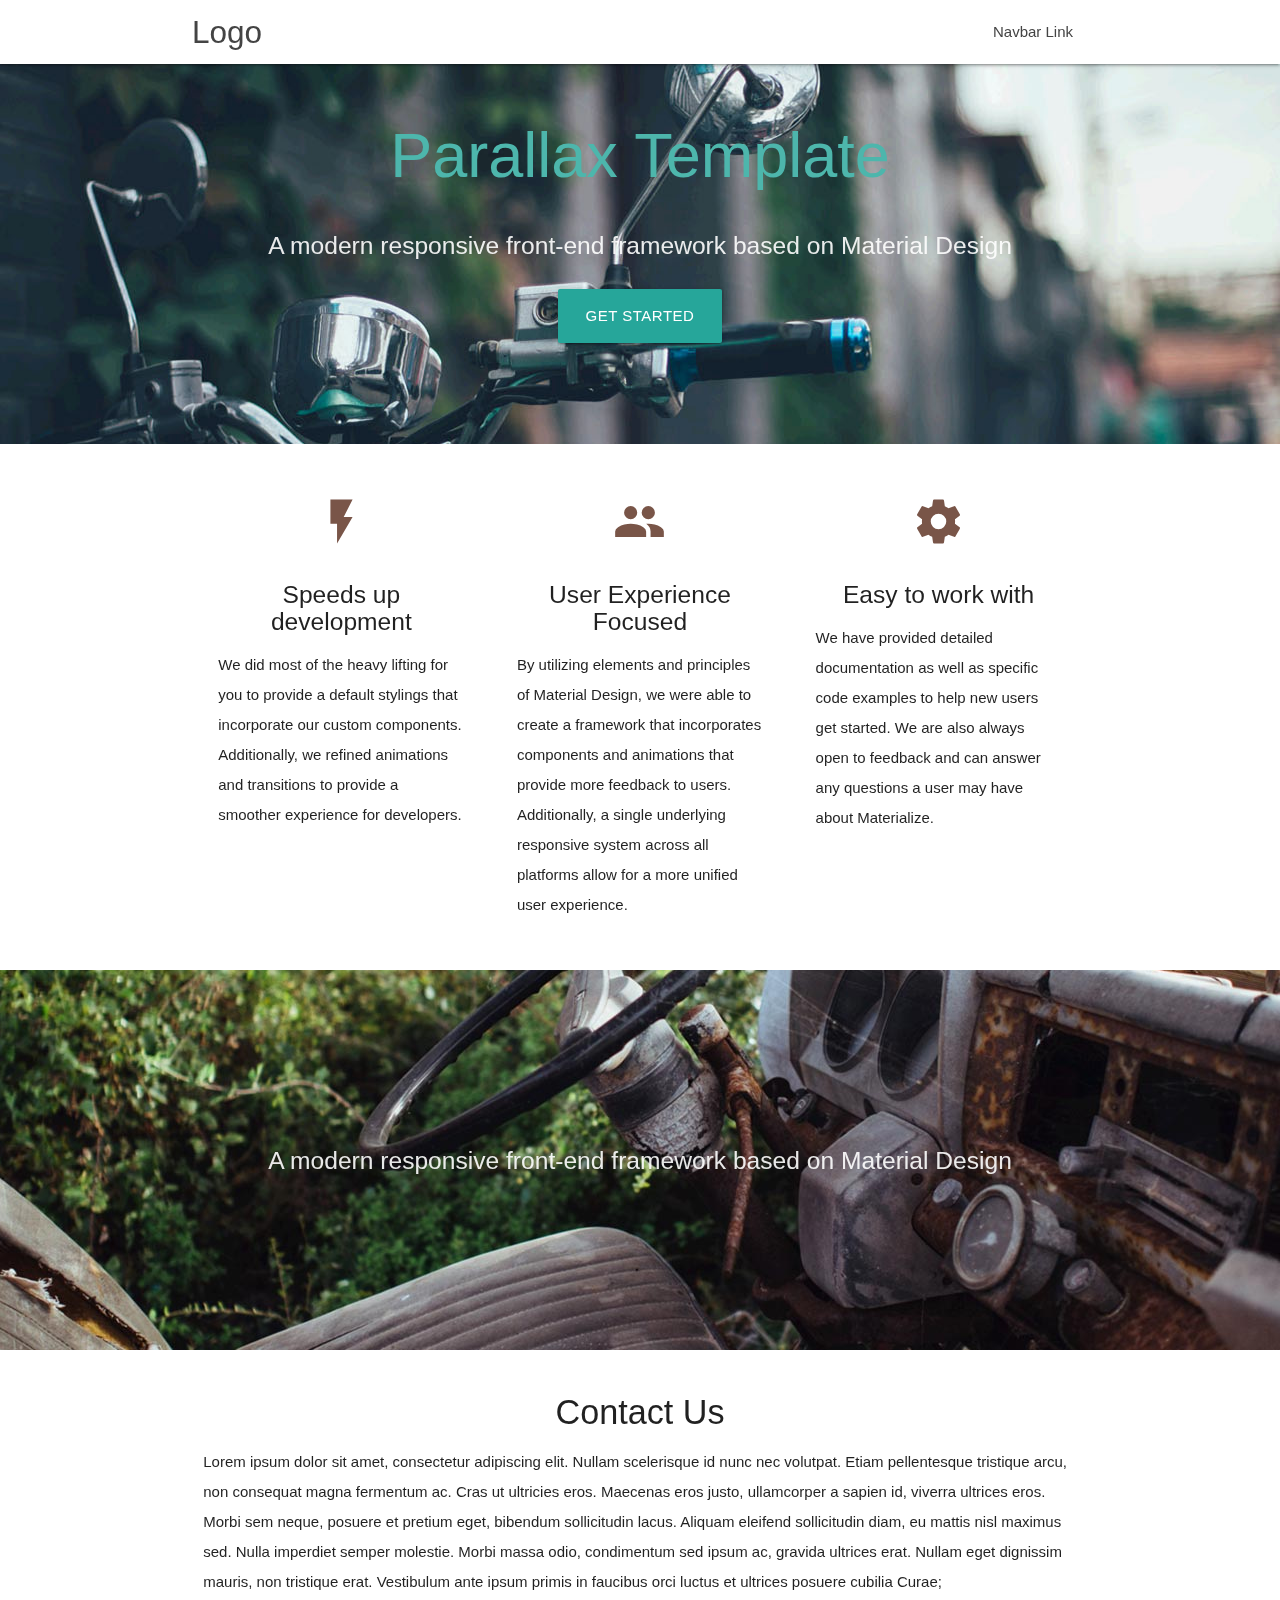
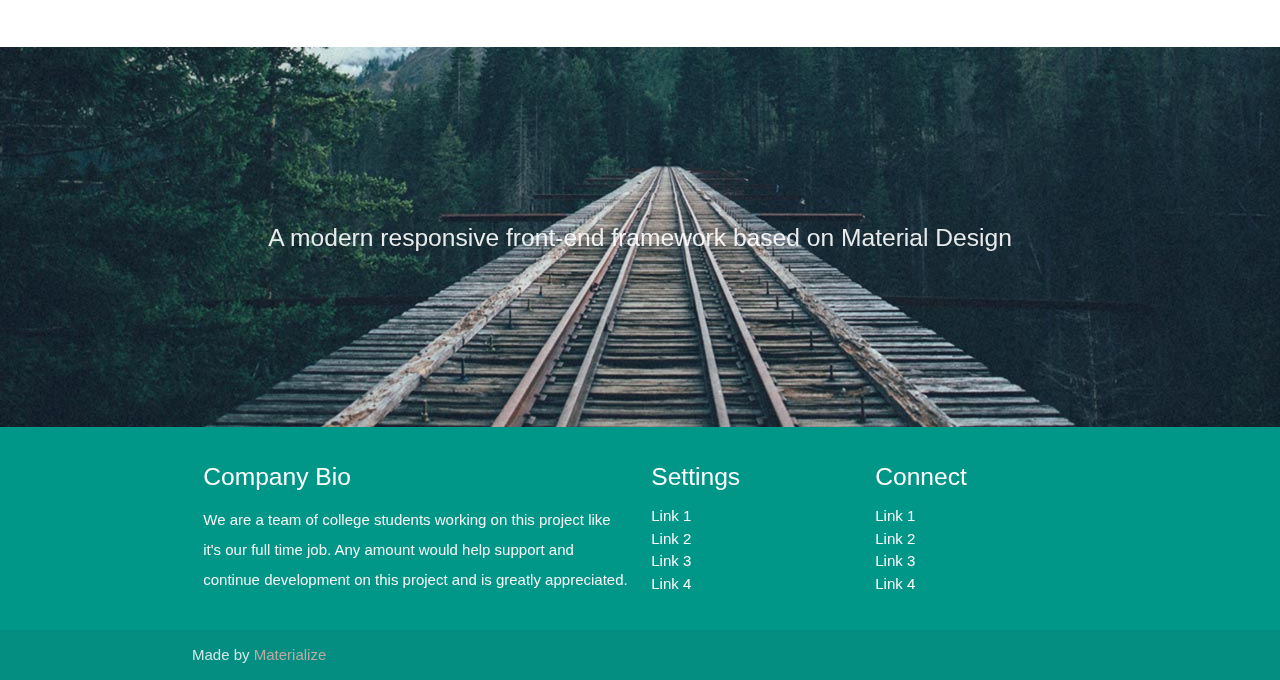
==== index.html @ 7babe15e "initial commit" ====
<!DOCTYPE html>
<html lang="en">

<head>
    <meta http-equiv="Content-Type" content="text/html; charset=UTF-8" />
    <meta name="viewport" content="width=device-width, initial-scale=1" />
    <title>Parallax Template - Materialize</title>

    <!-- CSS  -->
    <link href="https://fonts.googleapis.com/icon?family=Material+Icons" rel="stylesheet">
    <link href="css/materialize.css" type="text/css" rel="stylesheet" media="screen,projection" />
    <link href="css/style.css" type="text/css" rel="stylesheet" media="screen,projection" />
</head>

<body>
    <nav class="white" role="navigation">
        <div class="nav-wrapper container">
            <a id="logo-container" href="#" class="brand-logo">Logo</a>
            <ul class="right hide-on-med-and-down">
                <li>
                    <a href="#">Navbar Link</a>
                </li>
            </ul>

            <ul id="nav-mobile" class="sidenav">
                <li>
                    <a href="#">Navbar Link</a>
                </li>
            </ul>
            <a href="#" data-target="nav-mobile" class="sidenav-trigger">
                <i class="material-icons">menu</i>
            </a>
        </div>
    </nav>

    <div id="index-banner" class="parallax-container">
        <div class="section no-pad-bot">
            <div class="container">
                <br>
                <br>
                <h1 class="header center teal-text text-lighten-2">Parallax Template</h1>
                <div class="row center">
                    <h5 class="header col s12 light">A modern responsive front-end framework based on Material Design</h5>
                </div>
                <div class="row center">
                    <a href="http://materializecss.com/getting-started.html" id="download-button" class="btn-large waves-effect waves-light teal lighten-1">Get Started</a>
                </div>
                <br>
                <br>

            </div>
        </div>
        <div class="parallax">
            <img src="images/background1.jpg" alt="Unsplashed background img 1">
        </div>
    </div>


    <div class="container">
        <div class="section">

            <!--   Icon Section   -->
            <div class="row">
                <div class="col s12 m4">
                    <div class="icon-block">
                        <h2 class="center brown-text">
                            <i class="material-icons">flash_on</i>
                        </h2>
                        <h5 class="center">Speeds up development</h5>

                        <p class="light">We did most of the heavy lifting for you to provide a default stylings that incorporate our custom
                            components. Additionally, we refined animations and transitions to provide a smoother experience
                            for developers.</p>
                    </div>
                </div>

                <div class="col s12 m4">
                    <div class="icon-block">
                        <h2 class="center brown-text">
                            <i class="material-icons">group</i>
                        </h2>
                        <h5 class="center">User Experience Focused</h5>

                        <p class="light">By utilizing elements and principles of Material Design, we were able to create a framework that
                            incorporates components and animations that provide more feedback to users. Additionally, a single
                            underlying responsive system across all platforms allow for a more unified user experience.</p>
                    </div>
                </div>

                <div class="col s12 m4">
                    <div class="icon-block">
                        <h2 class="center brown-text">
                            <i class="material-icons">settings</i>
                        </h2>
                        <h5 class="center">Easy to work with</h5>

                        <p class="light">We have provided detailed documentation as well as specific code examples to help new users get started.
                            We are also always open to feedback and can answer any questions a user may have about Materialize.</p>
                    </div>
                </div>
            </div>

        </div>
    </div>


    <div class="parallax-container valign-wrapper">
        <div class="section no-pad-bot">
            <div class="container">
                <div class="row center">
                    <h5 class="header col s12 light">A modern responsive front-end framework based on Material Design</h5>
                </div>
            </div>
        </div>
        <div class="parallax">
            <img src="images/background2.jpg" alt="Unsplashed background img 2">
        </div>
    </div>

    <div class="container">
        <div class="section">

            <div class="row">
                <div class="col s12 center">
                    <h3>
                        <i class="mdi-content-send brown-text"></i>
                    </h3>
                    <h4>Contact Us</h4>
                    <p class="left-align light">Lorem ipsum dolor sit amet, consectetur adipiscing elit. Nullam scelerisque id nunc nec volutpat. Etiam
                        pellentesque tristique arcu, non consequat magna fermentum ac. Cras ut ultricies eros. Maecenas eros
                        justo, ullamcorper a sapien id, viverra ultrices eros. Morbi sem neque, posuere et pretium eget,
                        bibendum sollicitudin lacus. Aliquam eleifend sollicitudin diam, eu mattis nisl maximus sed. Nulla
                        imperdiet semper molestie. Morbi massa odio, condimentum sed ipsum ac, gravida ultrices erat. Nullam
                        eget dignissim mauris, non tristique erat. Vestibulum ante ipsum primis in faucibus orci luctus et
                        ultrices posuere cubilia Curae;</p>
                </div>
            </div>

        </div>
    </div>


    <div class="parallax-container valign-wrapper">
        <div class="section no-pad-bot">
            <div class="container">
                <div class="row center">
                    <h5 class="header col s12 light">A modern responsive front-end framework based on Material Design</h5>
                </div>
            </div>
        </div>
        <div class="parallax">
            <img src="images/background3.jpg" alt="Unsplashed background img 3">
        </div>
    </div>

    <footer class="page-footer teal">
        <div class="container">
            <div class="row">
                <div class="col l6 s12">
                    <h5 class="white-text">Company Bio</h5>
                    <p class="grey-text text-lighten-4">We are a team of college students working on this project like it's our full time job. Any amount would
                        help support and continue development on this project and is greatly appreciated.</p>


                </div>
                <div class="col l3 s12">
                    <h5 class="white-text">Settings</h5>
                    <ul>
                        <li>
                            <a class="white-text" href="#!">Link 1</a>
                        </li>
                        <li>
                            <a class="white-text" href="#!">Link 2</a>
                        </li>
                        <li>
                            <a class="white-text" href="#!">Link 3</a>
                        </li>
                        <li>
                            <a class="white-text" href="#!">Link 4</a>
                        </li>
                    </ul>
                </div>
                <div class="col l3 s12">
                    <h5 class="white-text">Connect</h5>
                    <ul>
                        <li>
                            <a class="white-text" href="#!">Link 1</a>
                        </li>
                        <li>
                            <a class="white-text" href="#!">Link 2</a>
                        </li>
                        <li>
                            <a class="white-text" href="#!">Link 3</a>
                        </li>
                        <li>
                            <a class="white-text" href="#!">Link 4</a>
                        </li>
                    </ul>
                </div>
            </div>
        </div>
        <div class="footer-copyright">
            <div class="container">
                Made by
                <a class="brown-text text-lighten-3" href="http://materializecss.com">Materialize</a>
            </div>
        </div>
    </footer>


    <!--  Scripts-->
    <script src="https://code.jquery.com/jquery-2.1.1.min.js"></script>
    <script src="js/materialize.js"></script>
    <script src="js/init.js"></script>

</body>

</html>
---- css/style.css ----
.homepage-hero-module {
  border-right: none;
  border-left: none;
  position: relative;
}
.no-video .video-container video,
.touch .video-container video {
  display: none;
}
.no-video .video-container .poster,
.touch .video-container .poster {
  display: block !important;
}
.video-container {
  position: relative;
  bottom: 0%;
  left: 0%;
  height: 100%;
  width: 100%;
  overflow: hidden;
  background: #000;
}
.video-container .poster img {
  width: 100%;
  bottom: 0;
  position: absolute;
}
.video-container .filter {
  z-index: 100;
  position: absolute;
  background: rgba(0, 0, 0, 0.4);
  width: 100%;
}
.video-container video {
  position: absolute;
  z-index: 0;
  bottom: 0;
}
.video-container video.fillWidth {
  width: 100%;
}



/* Custom Stylesheet */
/**
 * Use this file to override Materialize files so you can update
 * the core Materialize files in the future
 *
 * Made By MaterializeCSS.com
 */

nav ul a,
nav .brand-logo {
  color: #444;
}

p {
  line-height: 2rem;
}

.sidenav-trigger {
  color: #26a69a;
}

.parallax-container {
  min-height: 380px;
  line-height: 0;
  height: auto;
  color: rgba(255,255,255,.9);
}
  .parallax-container .section {
    width: 100%;
  }

@media only screen and (max-width : 992px) {
  .parallax-container .section {
    position: absolute;
    top: 40%;
  }
  #index-banner .section {
    top: 10%;
  }
}

@media only screen and (max-width : 600px) {
  #index-banner .section {
    top: 0;
  }
}

.icon-block {
  padding: 0 15px;
}
.icon-block .material-icons {
  font-size: inherit;
}

footer.page-footer {
  margin: 0;
}
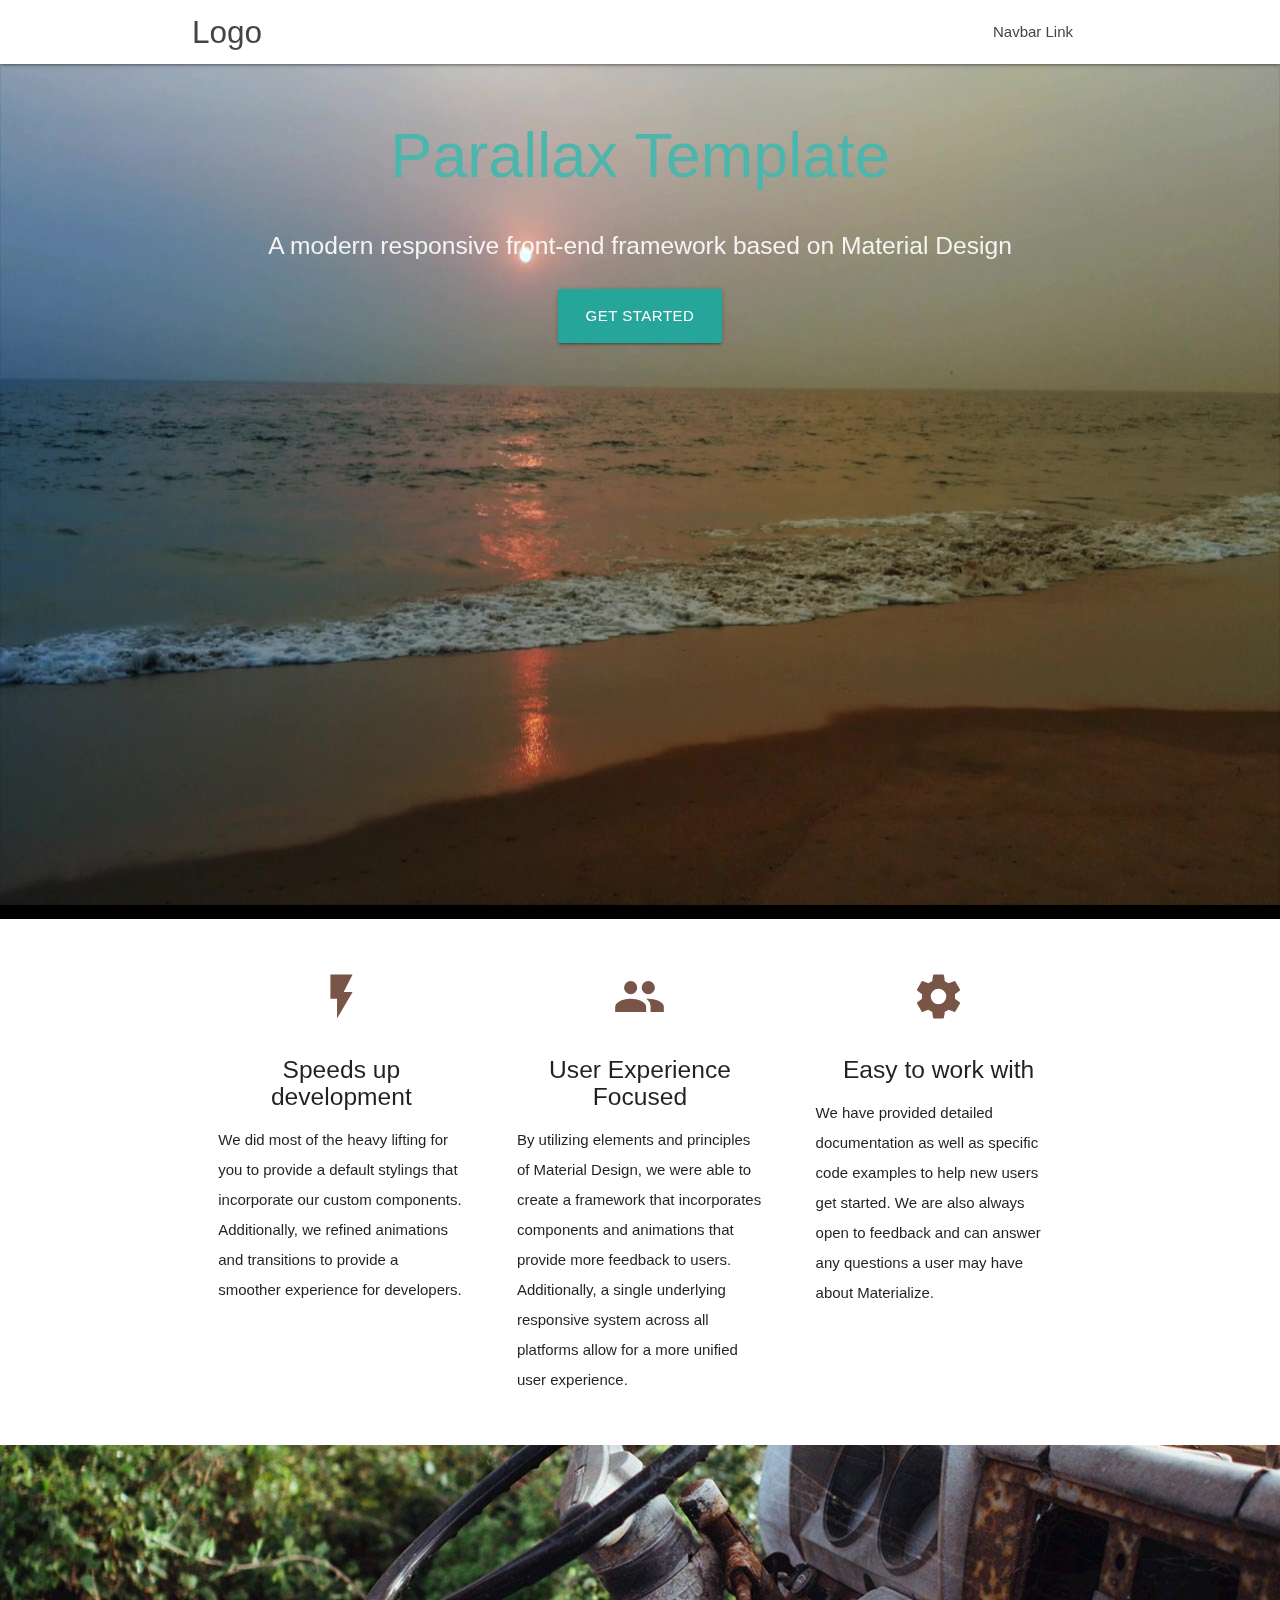
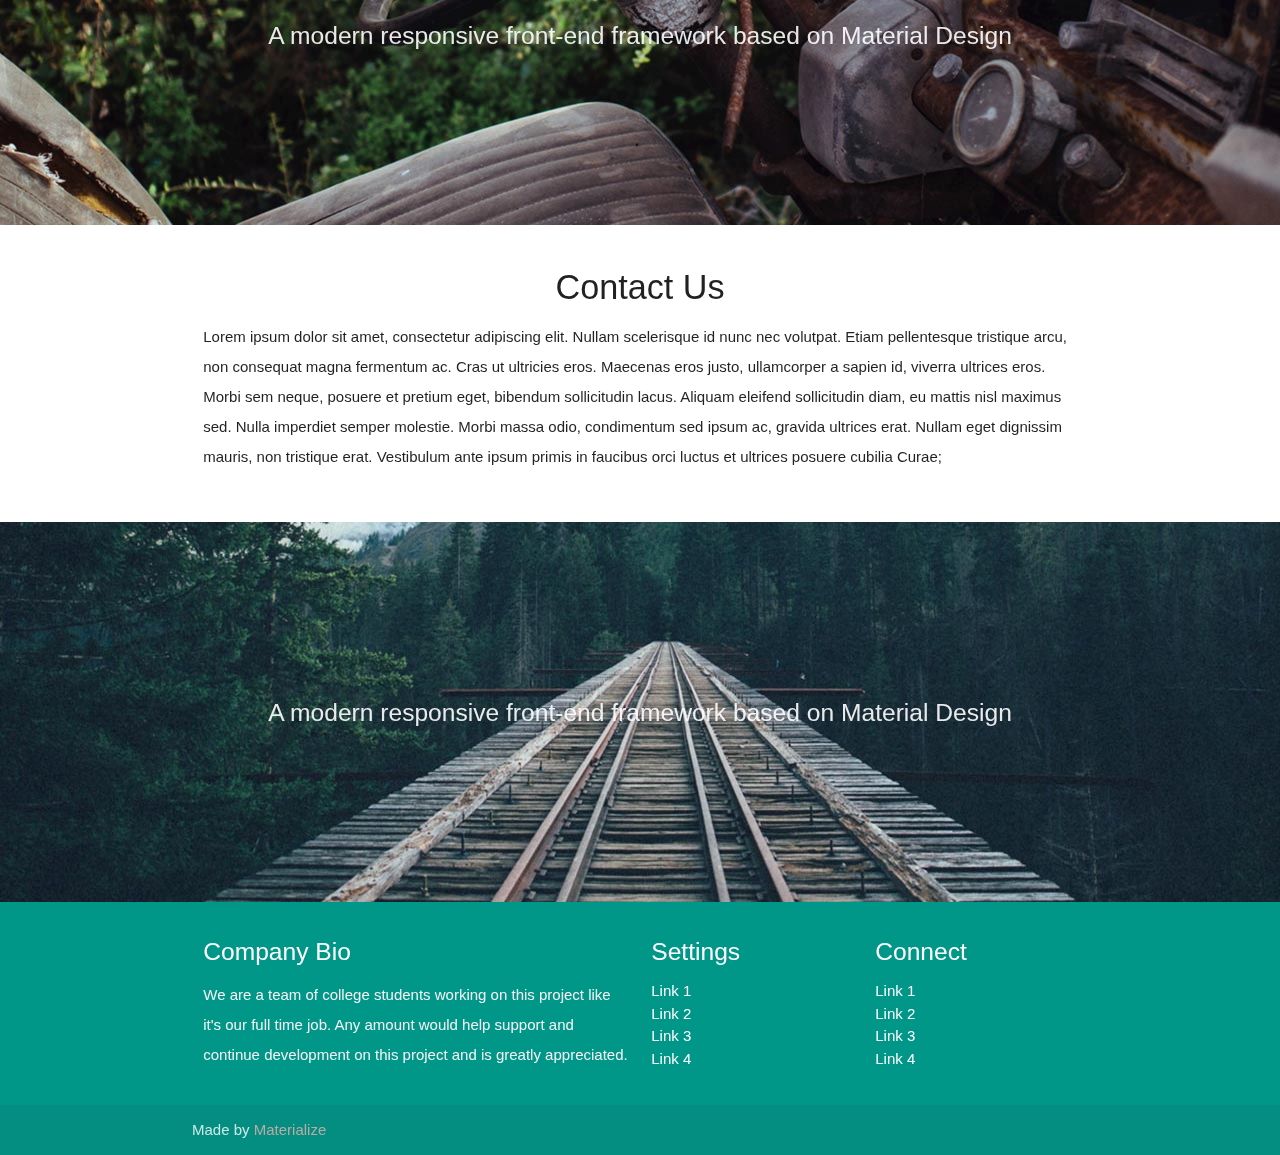
==== commit bcd0650c: "added video loop code" ====
--- a/index.html
+++ b/index.html
@@ -51,7 +51,19 @@
             </div>
         </div>
         <div class="parallax">
-            <img src="images/background1.jpg" alt="Unsplashed background img 1">
+            <div class="homepage-hero-module">
+                <div class="video-container">
+                    <div class="filter"></div>
+                    <video autoplay loop class="fillWidth">
+                        <source src="video/Wavez.mp4" type="video/mp4" />Your browser does not support the video tag. I suggest you upgrade your browser.
+                        <source src="video.Wavez.webm" type="video/webm" />Your browser does not support the video tag. I suggest you upgrade your browser.
+                    </video>
+                    <div class="poster hidden">
+                        <img src="images/Wavez.jpg" alt="">
+                    </div>
+                </div>
+            </div>
+            <!-- <img src="images/background1.jpg" alt="Unsplashed background img 1"> -->
         </div>
     </div>
 
@@ -212,6 +224,7 @@
     <script src="https://code.jquery.com/jquery-2.1.1.min.js"></script>
     <script src="js/materialize.js"></script>
     <script src="js/init.js"></script>
+    <script src="js/script.js"></script>
 
 </body>
 
--- a/css/style.css
+++ b/css/style.css
@@ -1,3 +1,8 @@
+#index-banner{
+  height: 95vh;
+}
+
+
 .homepage-hero-module {
   border-right: none;
   border-left: none;
